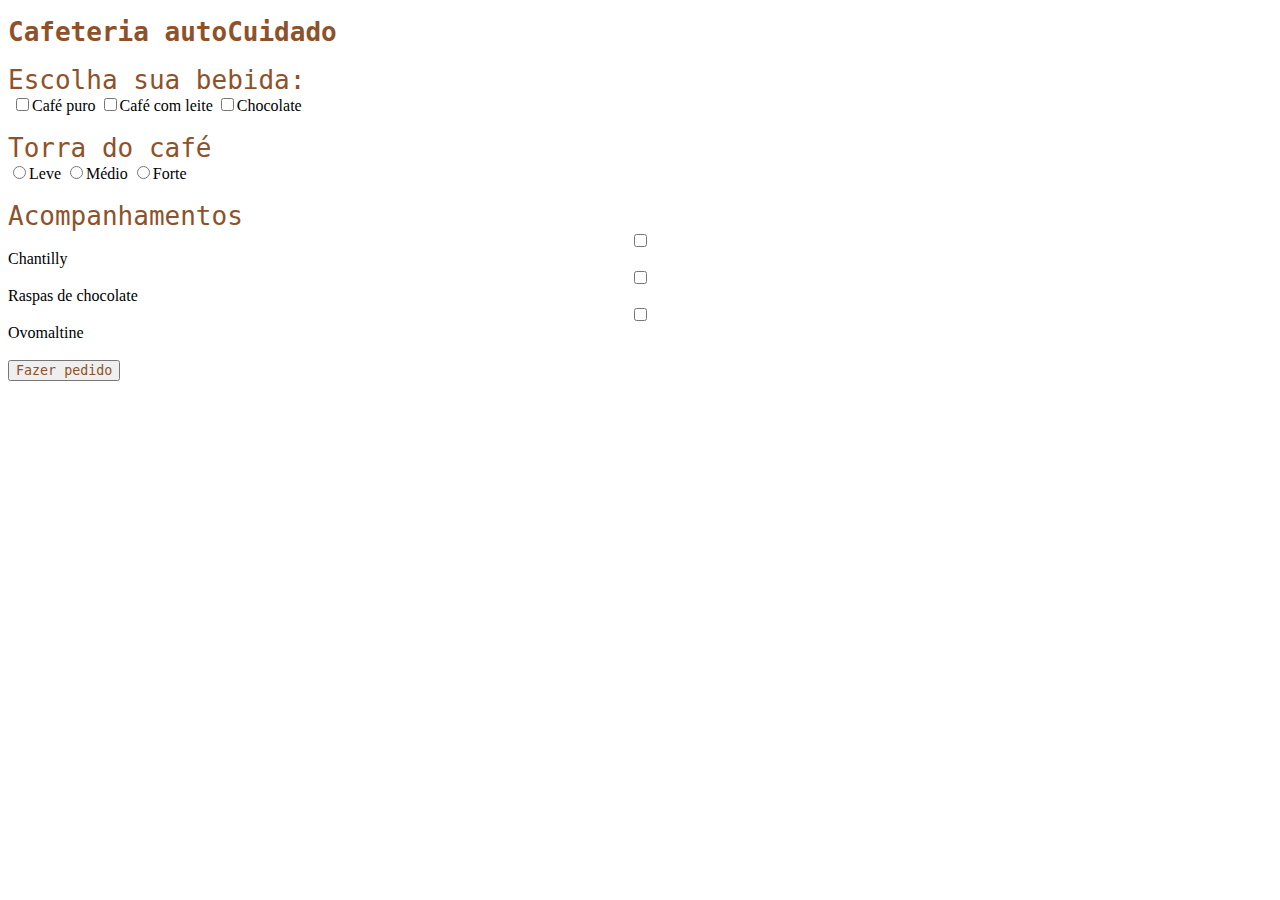
==== e4/index.html @ 21762789 "started 4" ====
<!DOCTYPE html>
<html>
    <head>
        <title>Exercicio 4 -WEB1</title>
        <link rel="stylesheet" href="style.css">
    </head>

    <body>
        <h1 id="text">Cafeteria autoCuidado</h1>
        <form>
            <div class="bebida">
                <label id="text" for="bebida">Escolha sua bebida:</label>
                <div class="opts">
                    <div class="opt">
                        <img>
                        <input id="text" type="checkbox" name="bebida" value="cafe puro">Café puro
                    </div>
                    <div class="opt">
                        <img>
                        <input id="text" type="checkbox" name="bebida" value="cafe c leite">Café com leite
                    </div>
                    <div class="opt">
                        <img>
                        <input id="text" type="checkbox" name="bebida" value="chocolate">Chocolate
                    </div>
                </div>
            </div>

            </br>

            <label id="text" for="torra">Torra do café</label>
            <div class="torras">
                <input type="radio" name="bebida" value="light">Leve
                <input type="radio" name="bebida" value="medium">Médio
                <input type="radio" name="bebida" value="strong">Forte
            </div>

            </br>

            <label id="text" for="acomp">Acompanhamentos</label>
            <div class="acomps">
                <input type="checkbox" name="acomp" value="chantilly">Chantilly
                <input type="checkbox" name="acomp" value="choc">Raspas de chocolate
                <input type="checkbox" name="acomp" value="ovomaltine">Ovomaltine
            </div>

            </br>

            <input id="text" type="submit" name="fzrPedido" value="Fazer pedido">
        </form>
        <script src="script.js"></script>
    </body>
</html>
---- e4/style.css ----
#text{
    font-family: monospace;
    color: #8d522a;
}

label{
    font-size: 2em;
}

.opts{
    display: flex;
    flex-direction: row;
}

.acomps{
    display: flex;
    flex-direction: column;
}
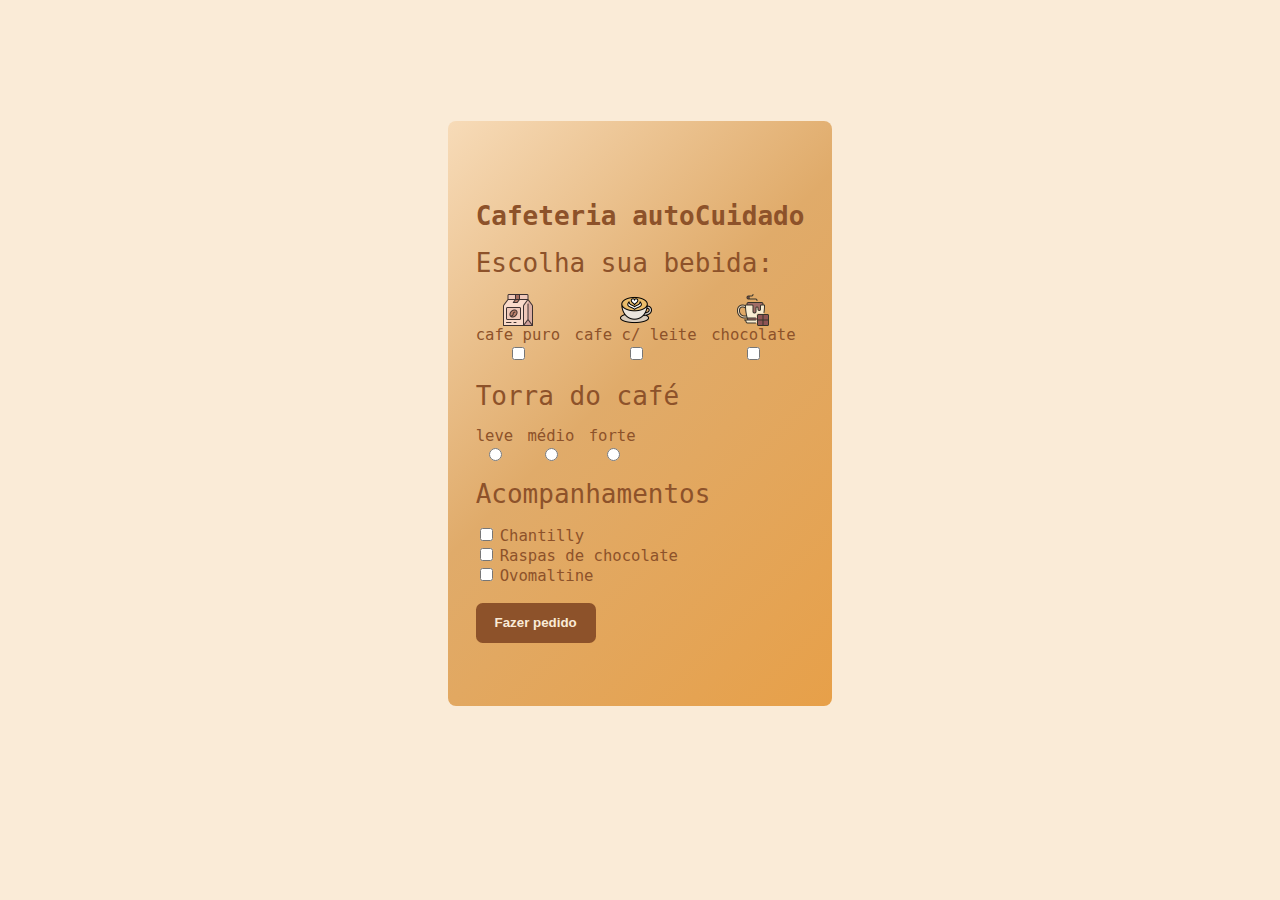
==== commit 92975bc1: "ACABOU" ====
--- a/e4/index.html
+++ b/e4/index.html
@@ -6,48 +6,73 @@
     </head>
 
     <body>
-        <h1 id="text">Cafeteria autoCuidado</h1>
-        <form>
-            <div class="bebida">
-                <label id="text" for="bebida">Escolha sua bebida:</label>
-                <div class="opts">
-                    <div class="opt">
-                        <img>
-                        <input id="text" type="checkbox" name="bebida" value="cafe puro">Café puro
-                    </div>
-                    <div class="opt">
-                        <img>
-                        <input id="text" type="checkbox" name="bebida" value="cafe c leite">Café com leite
-                    </div>
-                    <div class="opt">
-                        <img>
-                        <input id="text" type="checkbox" name="bebida" value="chocolate">Chocolate
-                    </div>
-                </div>
+        <main>
+            <div class="content">
+                    <h1 id="text">Cafeteria autoCuidado</h1>
+                    <form>
+                        <div class="bebida">
+                            <label id="text" for="bebida">Escolha sua bebida:</label>
+                            <div class="opts">
+                                <div class="opt">
+                                    <img src="resources\coffee-pack.png">
+                                    <label id="type" for="bebida">cafe puro</label>
+                                    <input id="1" type="checkbox" name="bebida" value="cafe puro" onclick="selectOnlyThis(this.id), coffee(this.id)"/>
+                                </div>
+                                <div class="opt">
+                                    <img src="resources\latte-art.png">
+                                    <label id="type" for="bebida">cafe c/ leite</label>
+                                    <input id="2" type="checkbox" name="bebida" value="cafe c leite" onclick="selectOnlyThis(this.id), coffee(this.id)"/>
+                                </div>
+                                <div class="opt">
+                                    <img src="resources\hot-chocolate.png">
+                                    <label id="type" for="bebida">chocolate</label>
+                                    <input id="3" type="checkbox" name="bebida" value="chocolate" onclick="selectOnlyThis(this.id), coffee(this.id)"/>
+                                </div>
+                            </div>
+                        </div>
+
+                        </br>
+
+                        <label id="text" for="torra">Torra do café</label>
+                        <div class="torras">
+                            <div class="torra">
+                                <label id="type" for="bebida">leve</label>
+                                <input id="torra1" type="radio" name="bebida" value="light">
+                            </div>
+                            <div class="torra">
+                                <label id="type" for="bebida">médio</label>
+                                <input id="torra2" type="radio" name="bebida" value="medium">
+                            </div>
+                            <div class="torra">
+                                <label id="type" for="bebida">forte</label>
+                                <input id="torra3" type="radio" name="bebida" value="strong">
+                            </div>
+                        </div>
+
+                        </br>
+
+                        <label id="text" for="acomp">Acompanhamentos</label>
+                        <div class="acomps">
+                            <div class="acomp">
+                                <input type="checkbox" name="acomp" value="chantilly">
+                                <label id="type" for="bebida">Chantilly</label>
+                            </div>
+                            <div class="acomp">
+                                <input type="checkbox" name="acomp" value="choc">
+                                <label id="type" for="bebida">Raspas de chocolate</label>
+                            </div>
+                            <div class="acomp">
+                                <input type="checkbox" name="acomp" value="ovomaltine">
+                                <label id="type" for="bebida">Ovomaltine</label>
+                            </div>
+                        </div>
+
+                        </br>
+
+                        <input type="submit" name="fzrPedido" value="Fazer pedido">
+                    </form>
             </div>
-
-            </br>
-
-            <label id="text" for="torra">Torra do café</label>
-            <div class="torras">
-                <input type="radio" name="bebida" value="light">Leve
-                <input type="radio" name="bebida" value="medium">Médio
-                <input type="radio" name="bebida" value="strong">Forte
-            </div>
-
-            </br>
-
-            <label id="text" for="acomp">Acompanhamentos</label>
-            <div class="acomps">
-                <input type="checkbox" name="acomp" value="chantilly">Chantilly
-                <input type="checkbox" name="acomp" value="choc">Raspas de chocolate
-                <input type="checkbox" name="acomp" value="ovomaltine">Ovomaltine
-            </div>
-
-            </br>
-
-            <input id="text" type="submit" name="fzrPedido" value="Fazer pedido">
-        </form>
-        <script src="script.js"></script>
+            <script src="script.js"></script>
+        </main>
     </body>
 </html>--- a/e4/style.css
+++ b/e4/style.css
@@ -1,6 +1,34 @@
+body{
+    display: flex;
+    justify-content: center;
+    align-items: center;
+    height: 90vh;
+    background-color: antiquewhite;
+}
+
+main{
+    min-width: 30vw;
+    min-height: 65vh;
+    border-radius: 0.5em;
+    background-image: linear-gradient(135deg, #f7dbb8 0%, #e0ab6a 45%, #e7a049 100%);
+    display: flex;
+    justify-content: center;
+    align-items: center;
+}
+
+.content{
+    margin: 1em 1em 1em 1em;
+}
+
 #text{
     font-family: monospace;
     color: #8d522a;
+}
+
+#type{
+    font-family: monospace;
+    color: #8d522a;
+    font-size: 1.2em;
 }
 
 label{
@@ -8,11 +36,61 @@
 }
 
 .opts{
+    margin-top: 1em;
+    max-width: 20em;
     display: flex;
+    justify-content: space-between;
+    align-items: center;
     flex-direction: row;
+    align-self: center;
+}
+
+.opt{
+    display: flex;
+    flex-direction: column;
+    justify-content: center;
+    align-items: center;
+}
+
+.torras{
+    max-width: 10em;
+    display: flex;
+    justify-content: space-between;
+    align-items: center;
+    margin-top: 1em;
+}
+
+.torra{
+    display: flex;
+    flex-direction: column;
+    justify-content: center;
 }
 
 .acomps{
-    display: flex;
-    flex-direction: column;
+    margin-top: 1em;
+}
+
+img{
+    max-height: 2em;
+    max-width: 2em;
+}
+
+input[type="submit"]{
+    border-radius: 0.5em;
+    background-color: #8d522a;
+    border: none;
+    color: antiquewhite;
+    min-height: 3em;
+    min-width: 9em;
+    font-weight: 600;
+}
+
+input[type="submit"]:hover{
+    border-radius: 0.5em;
+    background-color: #a86538;
+    border: none;
+    color: antiquewhite;
+    min-height: 3em;
+    min-width: 9em;
+    font-weight: 600;
 }